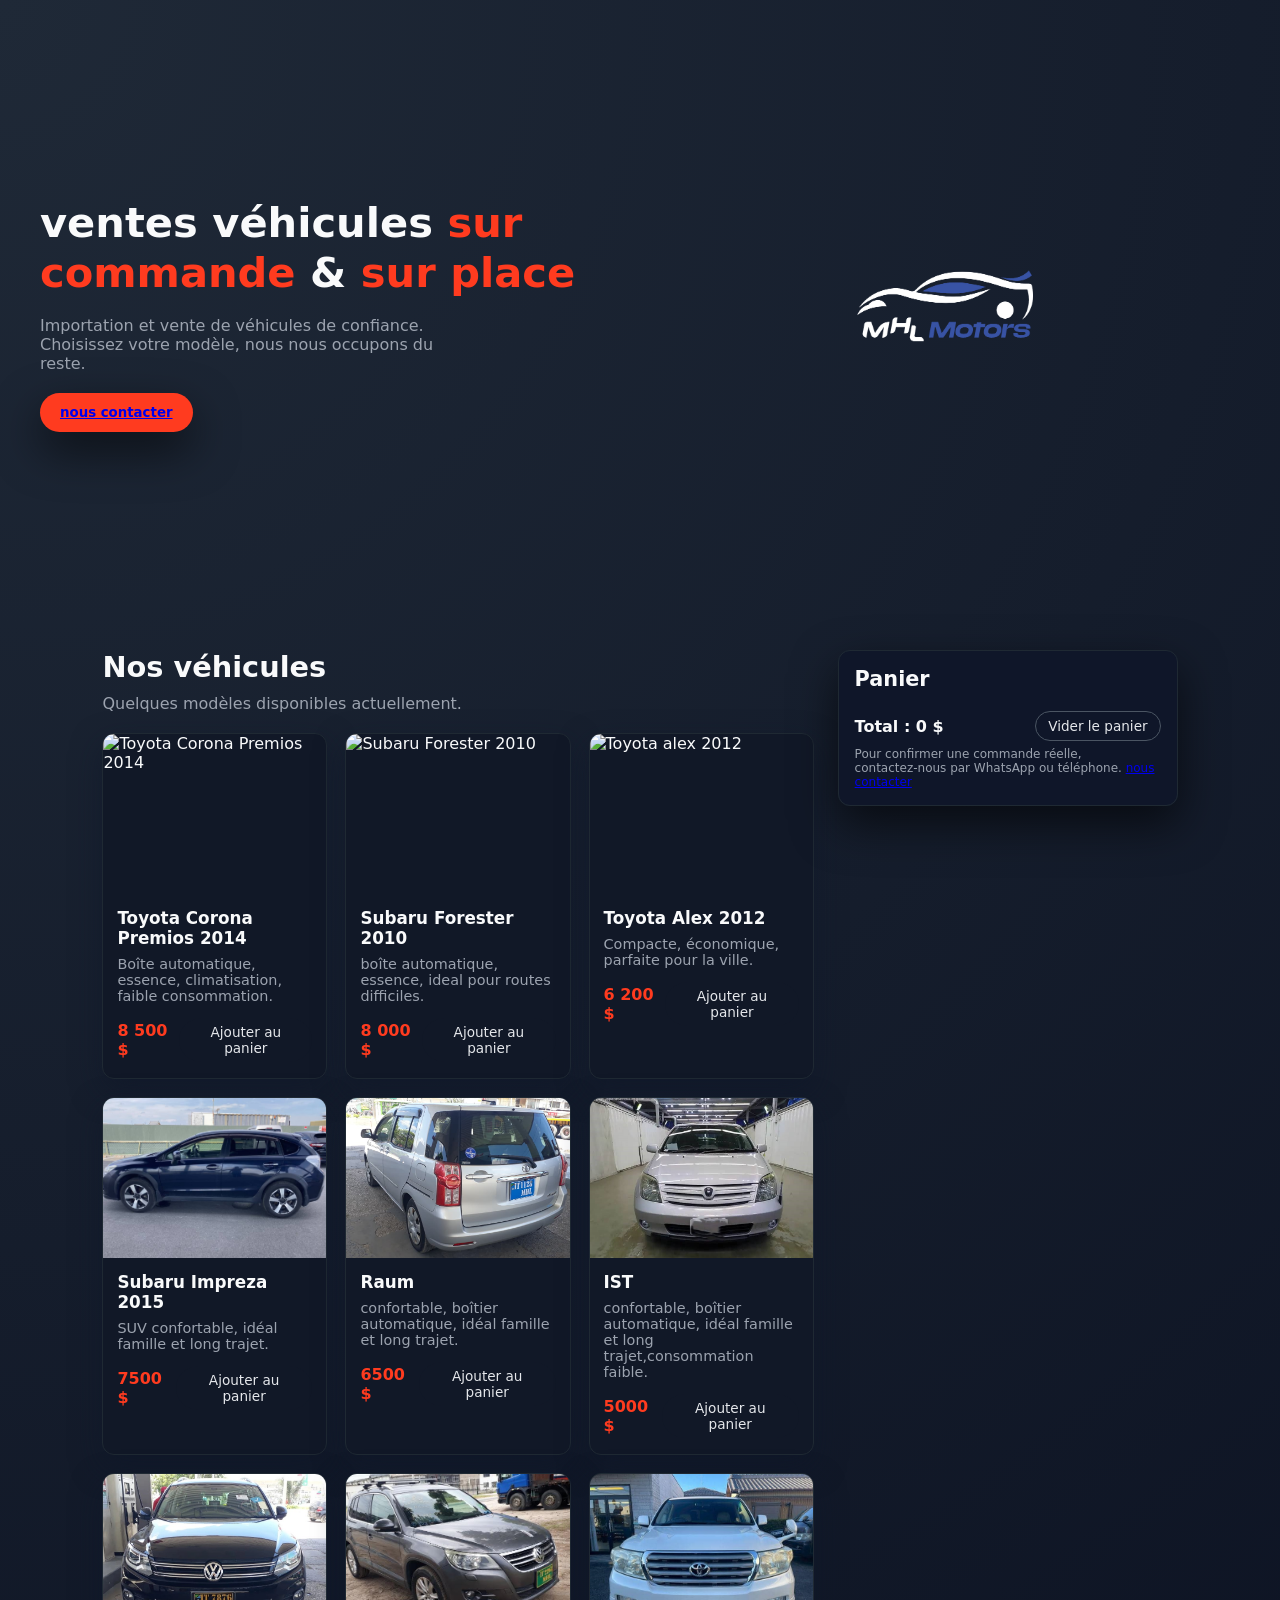
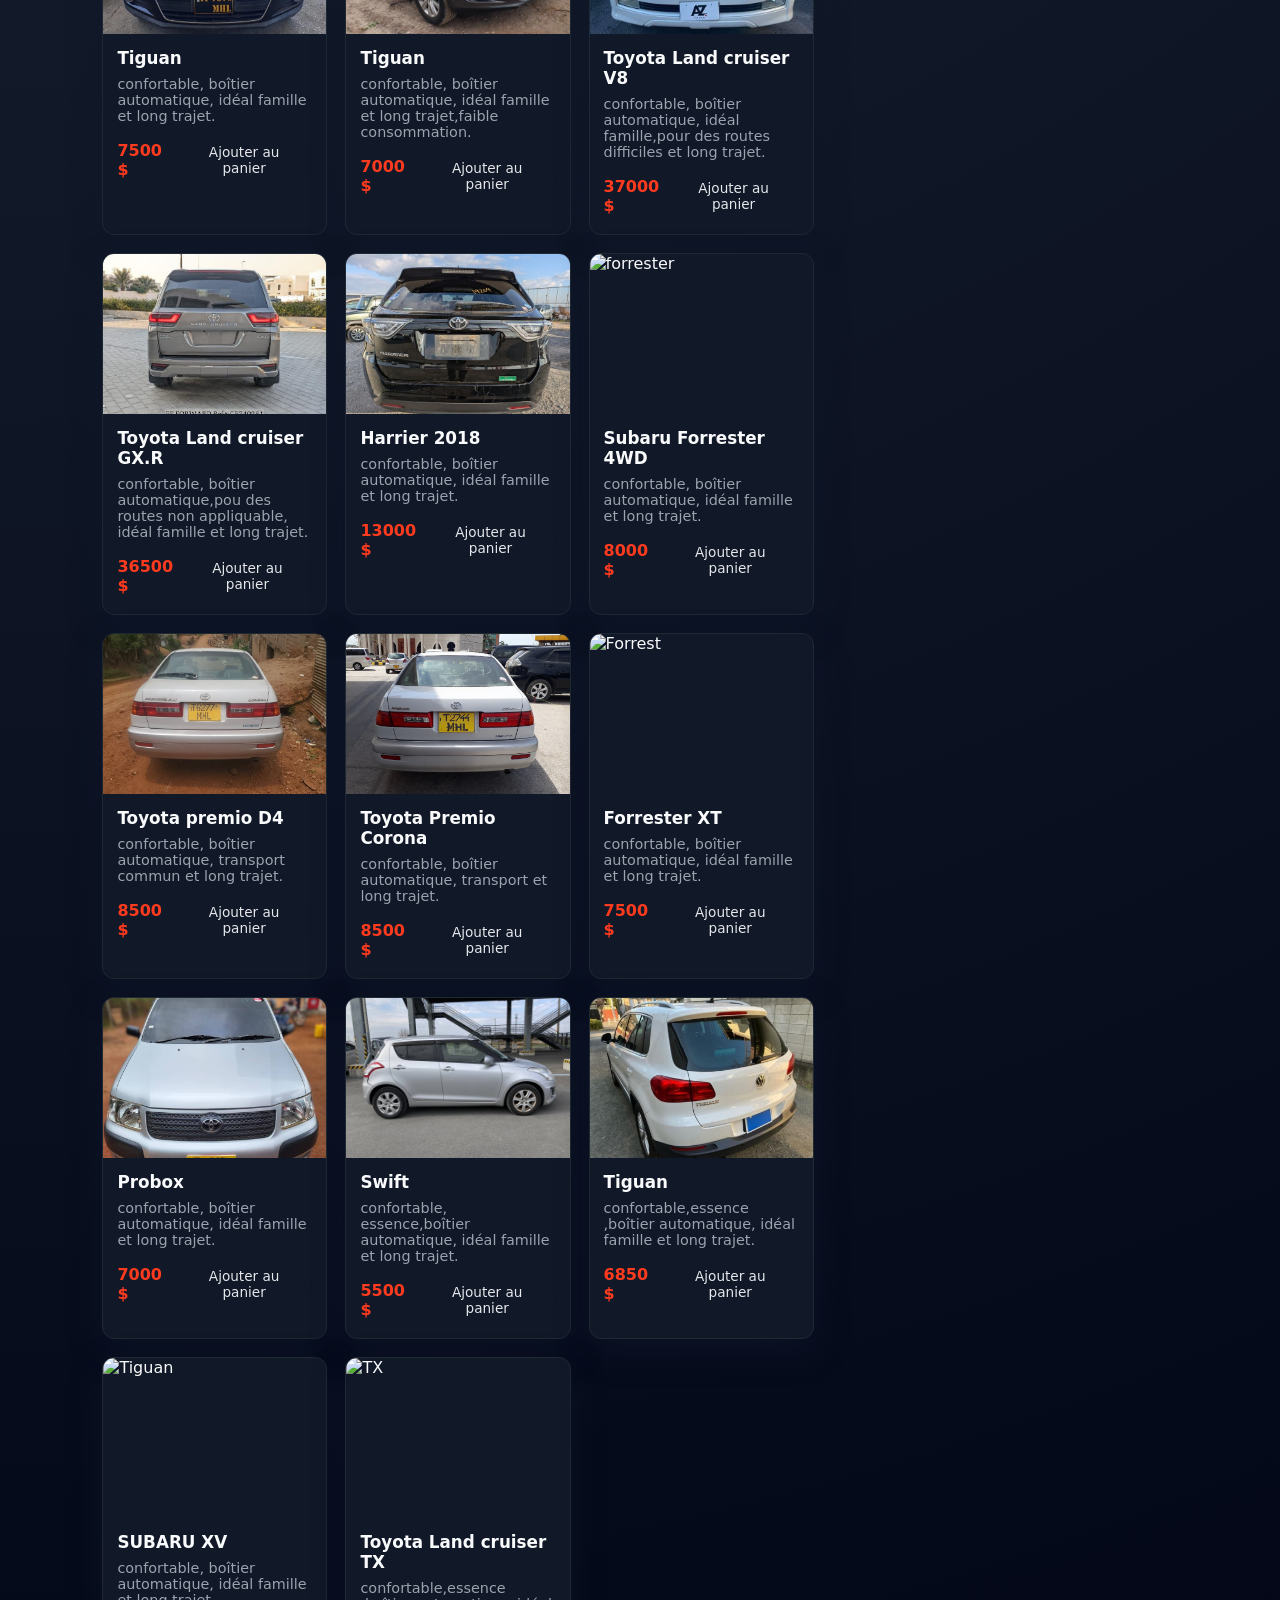
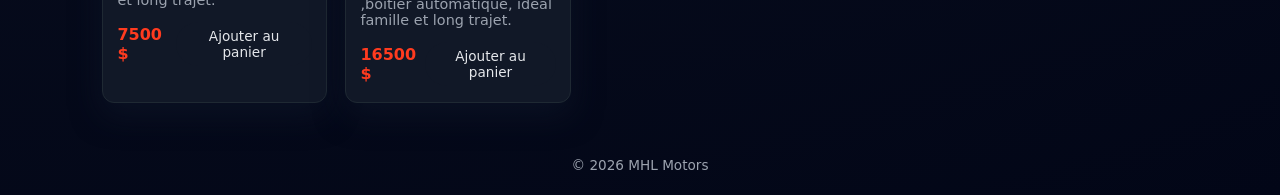
==== index.html @ 46385318 "mhl motors" ====
<!DOCTYPE html>
<html lang="fr">
<head>
    <meta charset="UTF-8">
    <title>MHL Motors - Vente de véhicules</title>
    <meta name="viewport" content="width=device-width, initial-scale=1.0">
    <link rel="stylesheet" href="style.css">
</head>
<body>
    <header class="hero">
        <div class="hero-left">
            <h1>ventes véhicules <span class="accent">sur commande</span> &amp; <span class="accent">sur place</span></h1>
            <p>
                Importation et vente de véhicules de confiance. Choisissez votre modèle, nous nous occupons du reste.
            </p>
            <button class="btn-primary"><a href="https://wa.me/243812135098">nous contacter </a></button>
        </div>
        <div class="hero-right">
            <img src="Logo.png" alt="Voiture MHL Motors">
        </div>
    </header>

    <!-- SECTION PRODUITS -->
    <main class="main">
        <section class="section" id="produits">
            <h2>Nos véhicules</h2>
            <p class="section-subtitle">Quelques modèles disponibles actuellement.</p>

            <div class="products-grid">

                <!-- Produit 1 -->
                <article class="product-card" data-name="Toyota Corolla 2014" data-price="8500">
                    <img src="toyota.jpg" alt="Toyota Corona Premios 2014">
                    <div class="product-info">
                        <h3>Toyota Corona Premios 2014</h3>
                        <p>Boîte automatique, essence, climatisation, faible consommation.</p>
                        <div class="product-bottom">
                            <span class="price">8 500 $</span>
                            <button class="btn-add">Ajouter au panier</button>
                        </div>
                    </div>
                </article>

                <!-- Produit 2 -->
                <article class="product-card" data-name="Subaru Forester 2010" data-price="8000">
                    <img src="mhlback.jpg" alt="Subaru Forester 2010">
                    <div class="product-info">
                        <h3>Subaru Forester 2010</h3>
                        <p>boîte automatique, essence, ideal pour routes difficiles.</p>
                        <div class="product-bottom">
                            <span class="price">8 000 $</span>
                            <button class="btn-add">Ajouter au panier</button>
                        </div>
                    </div>
                </article>

                <!-- Produit 3 -->
                <article class="product-card" data-name="Toyota Alex 2012" data-price="6200">
                    <img src="alex.jpg" alt="Toyota alex 2012">
                    <div class="product-info">
                        <h3>Toyota Alex 2012</h3>
                        <p>Compacte, économique, parfaite pour la ville.</p>
                        <div class="product-bottom">
                            <span class="price">6 200 $</span>
                            <button class="btn-add">Ajouter au panier</button>
                        </div>
                    </div>
                </article>

                <!-- Produit 4 -->
                <article class="product-card" data-name="Subaru impreza 2015" data-price="7500">
                    <img src="impreza.PNG" alt="Subaru impreza 2015">
                    <div class="product-info">
                        <h3>Subaru Impreza 2015</h3>
                        <p>SUV confortable, idéal famille et long trajet.</p>
                        <div class="product-bottom">
                            <span class="price">7500 $</span>
                            <button class="btn-add">Ajouter au panier</button>
                        </div>
                    </div>
                </article>

                 <!-- Produit 5 -->
                <article class="product-card" data-name="raum" data-price=" 6500">
                    <img src="Raum.JPG" alt="Raum">
                    <div class="product-info">
                        <h3>Raum</h3>
                        <p> confortable, boîtier automatique, idéal famille et long trajet.</p>
                        <div class="product-bottom">
                            <span class="price">6500 $</span>
                            <button class="btn-add">Ajouter au panier</button>
                        </div>
                    </div>
                </article>
                
                 <!-- Produit 6 -->
                <article class="product-card" data-name="IST" data-price=" 5000">
                    <img src="IST.jpeg" alt="IST">
                    <div class="product-info">
                        <h3>IST</h3>
                        <p> confortable, boîtier automatique, idéal famille et long trajet,consommation faible.</p>
                        <div class="product-bottom">
                            <span class="price">5000 $</span>
                            <button class="btn-add">Ajouter au panier</button>
                        </div>
                    </div>
                </article>
                
                 <!-- Produit 7 -->
                <article class="product-card" data-name="Tiguan" data-price=" 7500">
                    <img src="Tiguan.jpg" alt="Tiguan">
                    <div class="product-info">
                        <h3>Tiguan</h3>
                        <p> confortable, boîtier automatique, idéal famille et long trajet.</p>
                        <div class="product-bottom">
                            <span class="price">7500 $</span>
                            <button class="btn-add">Ajouter au panier</button>
                        </div>
                    </div>
                </article>
                 <!-- Produit 8 -->
                <article class="product-card" data-name="Tiguan" data-price=" 7000">
                    <img src="TUGUAN.jpeg" alt="Tiguan">
                    <div class="product-info">
                        <h3>Tiguan</h3>
                        <p> confortable, boîtier automatique, idéal famille et long trajet,faible consommation.</p>
                        <div class="product-bottom">
                            <span class="price">7000 $</span>
                            <button class="btn-add">Ajouter au panier</button>
                        </div>
                    </div>
                </article>
                 <!-- Produit 9 -->
                <article class="product-card" data-name="V8" data-price=" 37000">
                    <img src="V8.jpeg" alt="V8">
                    <div class="product-info">
                        <h3>Toyota Land cruiser V8</h3>
                        <p> confortable, boîtier automatique, idéal famille,pour des routes difficiles et long trajet.</p>
                        <div class="product-bottom">
                            <span class="price">37000 $</span>
                            <button class="btn-add">Ajouter au panier</button>
                        </div>
                    </div>
                </article>
                <!-- Produit 10 -->
                <article class="product-card" data-name="Obama" data-price=" 36500">
                    <img src="LAND.jpeg" alt="obama">
                    <div class="product-info">
                        <h3>Toyota Land cruiser GX.R</h3>
                        <p> confortable, boîtier automatique,pou des routes non appliquable, idéal famille et long trajet.</p>
                        <div class="product-bottom">
                            <span class="price">36500 $</span>
                            <button class="btn-add">Ajouter au panier</button>
                        </div>
                    </div>
                </article>
                <!-- Produit   11 -->
                <article class="product-card" data-name="harrier" data-price=" 13000">
                    <img src="harrier.jpeg" alt="harrier">
                    <div class="product-info">
                        <h3>Harrier 2018</h3>
                        <p> confortable, boîtier automatique, idéal famille et long trajet.</p>
                        <div class="product-bottom">
                            <span class="price">13000 $</span>
                            <button class="btn-add">Ajouter au panier</button>
                        </div>
                    </div>
                </article>
                 <!-- Produit 12 -->
                <article class="product-card" data-name="subaru" data-price=" 8000">
                    <img src="forrester.jpg" alt="forrester">
                    <div class="product-info">
                        <h3>Subaru Forrester 4WD</h3>
                        <p> confortable, boîtier automatique, idéal famille et long trajet.</p>
                        <div class="product-bottom">
                            <span class="price">8000 $</span>
                            <button class="btn-add">Ajouter au panier</button>
                        </div>
                    </div>
                </article>
                 <!-- Produit 13 -->
                <article class="product-card" data-name="D4" data-price=" 8500">
                    <img src="premoiD4.jpeg" alt="Toyotad4">
                    <div class="product-info">
                        <h3>Toyota premio D4</h3>
                        <p> confortable, boîtier automatique, transport commun et long trajet.</p>
                        <div class="product-bottom">
                            <span class="price">8500 $</span>
                            <button class="btn-add">Ajouter au panier</button>
                        </div>
                    </div>
                </article>
                <!-- Produit 14 -->
                <article class="product-card" data-name="primo" data-price=" 8500">
                    <img src="premio.jpeg" alt="Premio">
                    <div class="product-info">
                        <h3>Toyota Premio Corona</h3>
                        <p> confortable, boîtier automatique, transport et long trajet.</p>
                        <div class="product-bottom">
                            <span class="price">8500 $</span>
                            <button class="btn-add">Ajouter au panier</button>
                        </div>
                    </div>
                </article>
                <!-- Produit 15  -->
                <article class="product-card" data-name="XT" data-price=" 7500">
                    <img src="XT.jpg" alt="Forrest">
                    <div class="product-info">
                        <h3>Forrester XT</h3>
                        <p> confortable, boîtier automatique, idéal famille et long trajet.</p>
                        <div class="product-bottom">
                            <span class="price">7500 $</span>
                            <button class="btn-add">Ajouter au panier</button>
                        </div>
                    </div>
                </article>
                 <!-- Produit 16 -->
                <article class="product-card" data-name="probox" data-price=" 7000">
                    <img src="probox.jpeg" alt="probox">
                    <div class="product-info">
                        <h3>Probox</h3>
                        <p> confortable, boîtier automatique, idéal famille et long trajet.</p>
                        <div class="product-bottom">
                            <span class="price">7000 $</span>
                            <button class="btn-add">Ajouter au panier</button>
                        </div>
                    </div>
                </article>
                <!-- Produit 17 -->
                <article class="product-card" data-name="swift" data-price=" 5500">
                    <img src="swif.jpeg" alt="SWIFT">
                    <div class="product-info">
                        <h3>Swift</h3>
                        <p> confortable, essence,boîtier automatique, idéal famille et long trajet.</p>
                        <div class="product-bottom">
                            <span class="price">5500 $</span>
                            <button class="btn-add">Ajouter au panier</button>
                        </div>
                    </div>
                </article>
                 <!-- Produit 18 -->
                <article class="product-card" data-name="Tiguan" data-price=" 7000">
                    <img src="2.jpeg" alt="Tiguan">
                    <div class="product-info">
                        <h3>Tiguan</h3>
                        <p> confortable,essence ,boîtier automatique, idéal famille et long trajet.</p>
                        <div class="product-bottom">
                            <span class="price">6850 $</span>
                            <button class="btn-add">Ajouter au panier</button>
                        </div>
                    </div>
                </article>
                <!-- Produit 19-->
                <article class="product-card" data-name="Tiguan" data-price=" 7500">
                    <img src="XV.jpg" alt="Tiguan">
                    <div class="product-info">
                        <h3>SUBARU XV</h3>
                        <p> confortable, boîtier automatique, idéal famille et long trajet.</p>
                        <div class="product-bottom">
                            <span class="price">7500 $</span>
                            <button class="btn-add">Ajouter au panier</button>
                        </div>
                    </div>
                </article>
                <!-- Produit 20-->
                <article class="product-card" data-name="tx" data-price=" 16500">
                    <img src="tx.jpg" alt="TX">
                    <div class="product-info">
                        <h3>Toyota Land cruiser TX</h3>
                        <p> confortable,essence ,boîtier automatique, idéal famille et long trajet.</p>
                        <div class="product-bottom">
                            <span class="price">16500 $</span>
                            <button class="btn-add">Ajouter au panier</button>
                        </div>
                    </div>
                </article>

            </div>
        </section>

        <!-- PANIER -->
        <aside class="cart" id="panier">
            <h2>Panier</h2>
            <ul class="cart-items" id="cart-items">
                <!-- Items ajoutés en JS -->
            </ul>
            <div class="cart-footer">
                <div class="cart-total">
                    Total : <span id="cart-total">0</span> $
                </div>
                <button class="btn-secondary" id="btn-clear">Vider le panier</button>
            </div>
            <p class="cart-note">
         Pour confirmer une commande réelle, contactez‑nous par WhatsApp ou téléphone. <span><a href="https://wa.me/243812135098">nous contacter </a></span>
            </p>
        </aside>
    </main>

    <footer class="footer">
        <p>&copy; 2026 MHL Motors </p>
    </footer>

    <script src="script.js"></script>
</body>
</html>
---- style.css ----
:root {
    --bg: #050505;
    --text: #f9fafb;
    --muted: #9ca3af;
    --accent: #ff3b1f;
    --accent-dark: #e02610;
    --card-bg: #111827;
    --border: #1f2933;
    --radius: 12px;
    --shadow: 0 18px 45px rgba(0, 0, 0, 0.6);
}

* {
    box-sizing: border-box;
    margin: 0;
    padding: 0;
    font-family: system-ui, -apple-system, BlinkMacSystemFont, "Segoe UI", sans-serif;
}

body {
    background: radial-gradient(circle at top left, #1f2937, #020617);
    color: var(--text);
}

/* HERO */
.hero {
    display: grid;
    grid-template-columns: 1.1fr 1fr;
    align-items: center;
    padding: 40px ;
    min-height: 70vh;
}

.hero-left h1 {
    font-size: 2.6rem;
    line-height: 1.2;
    margin-bottom: 18px;
}

.accent {
    color: var(--accent);
    font-weight: 800;
}

.hero-left p {
    color: var(--muted);
    max-width: 420px;
    margin-bottom: 20px;
}

.btn-primary {
    background: var(--accent);
    color: #fff;
    border: none;
    padding: 12px 20px;
    border-radius: 999px;
    cursor: pointer;
    font-weight: 600;
    box-shadow: var(--shadow);
}

.btn-primary:hover {
    background: var(--accent-dark);
}

.hero-right {
    display: flex;
    justify-content: center;
}

.hero-right img {
    width: 100%;
    max-width: 280px;
    border-radius: 18px;

    object-fit: cover;

    
}

/* SECTIONS GENERALES */
.main {
    display: grid;
    grid-template-columns: minmax(0, 2fr) 340px;
    gap: 24px;
    padding: 20px 8% 40px;
    align-items: flex-start;
}

.section h2 {
    font-size: 1.8rem;
    margin-bottom: 10px;
}

.section-subtitle {
    color: var(--muted);
    margin-bottom: 20px;
}

/* PRODUITS */
.products-grid {
    display: grid;
    grid-template-columns: repeat(auto-fit, minmax(220px, 1fr));
    gap: 18px;
}

.product-card {
    background: var(--card-bg);
    border-radius: var(--radius);
    overflow: hidden;
    border: 1px solid var(--border);
    box-shadow: 0 12px 30px rgba(15, 23, 42, 0.6);
    display: flex;
    flex-direction: column;
}

.product-card img {
    width: 100%;
    height: 160px;
    object-fit: cover;
}

.product-info {
    padding: 14px 14px 16px;
    display: flex;
    flex-direction: column;
    gap: 8px;
}

.product-info h3 {
    font-size: 1.05rem;
}

.product-info p {
    font-size: 0.9rem;
    color: var(--muted);
}

.product-bottom {
    display: flex;
    align-items: center;
    justify-content: space-between;
    margin-top: 6px;
}

.price {
    color: var(--accent);
    font-weight: 700;
    font-size: 1rem;
}

.btn-add {
    border-radius: 999px;
    border: none;
    background: #111827;
    color: #e5e7eb;
    padding: 6px 12px;
    font-size: 0.85rem;
    cursor: pointer;
}

.btn-add:hover {
    background: #1f2937;
}

/* PANIER */
.cart {
    background: rgba(15, 23, 42, 0.95);
    border-radius: var(--radius);
    padding: 16px;
    box-shadow: var(--shadow);
    border: 1px solid var(--border);
    position: sticky;
    top: 12px;
}

.cart h2 {
    font-size: 1.3rem;
    margin-bottom: 10px;
}

.cart-items {
    list-style: none;
    max-height: 260px;
    overflow-y: auto;
    margin-bottom: 10px;
}

.cart-item {
    display: flex;
    justify-content: space-between;
    align-items: center;
    font-size: 0.9rem;
    padding: 5px 0;
    border-bottom: 1px solid #111827;
}

.cart-item span {
    max-width: 70%;
}

.cart-item button {
    border: none;
    background: transparent;
    color: #f97373;
    cursor: pointer;
    font-size: 1rem;
}

.cart-footer {
    display: flex;
    justify-content: space-between;
    align-items: center;
    margin-bottom: 6px;
}

.cart-total {
    font-weight: 600;
}

.btn-secondary {
    border-radius: 999px;
    border: 1px solid #4b5563;
    background: transparent;
    color: #e5e7eb;
    padding: 6px 12px;
    font-size: 0.85rem;
    cursor: pointer;
}

.btn-secondary:hover {
    background: #111827;
}

.cart-note {
    font-size: 0.75rem;
    color: var(--muted);
}

/* FOOTER */
.footer {
    text-align: center;
    padding: 14px 0 22px;
    color: var(--muted);
    font-size: 0.85rem;
}

/* RESPONSIVE */
@media (max-width: 900px) {
    .hero {
        grid-template-columns: 1fr;
        row-gap: 20px;
    }
    .hero-right img {
        max-width: 100%;
    }
    .main {
        grid-template-columns: 1fr;
    }
    .cart {
        position: static;
    }
}
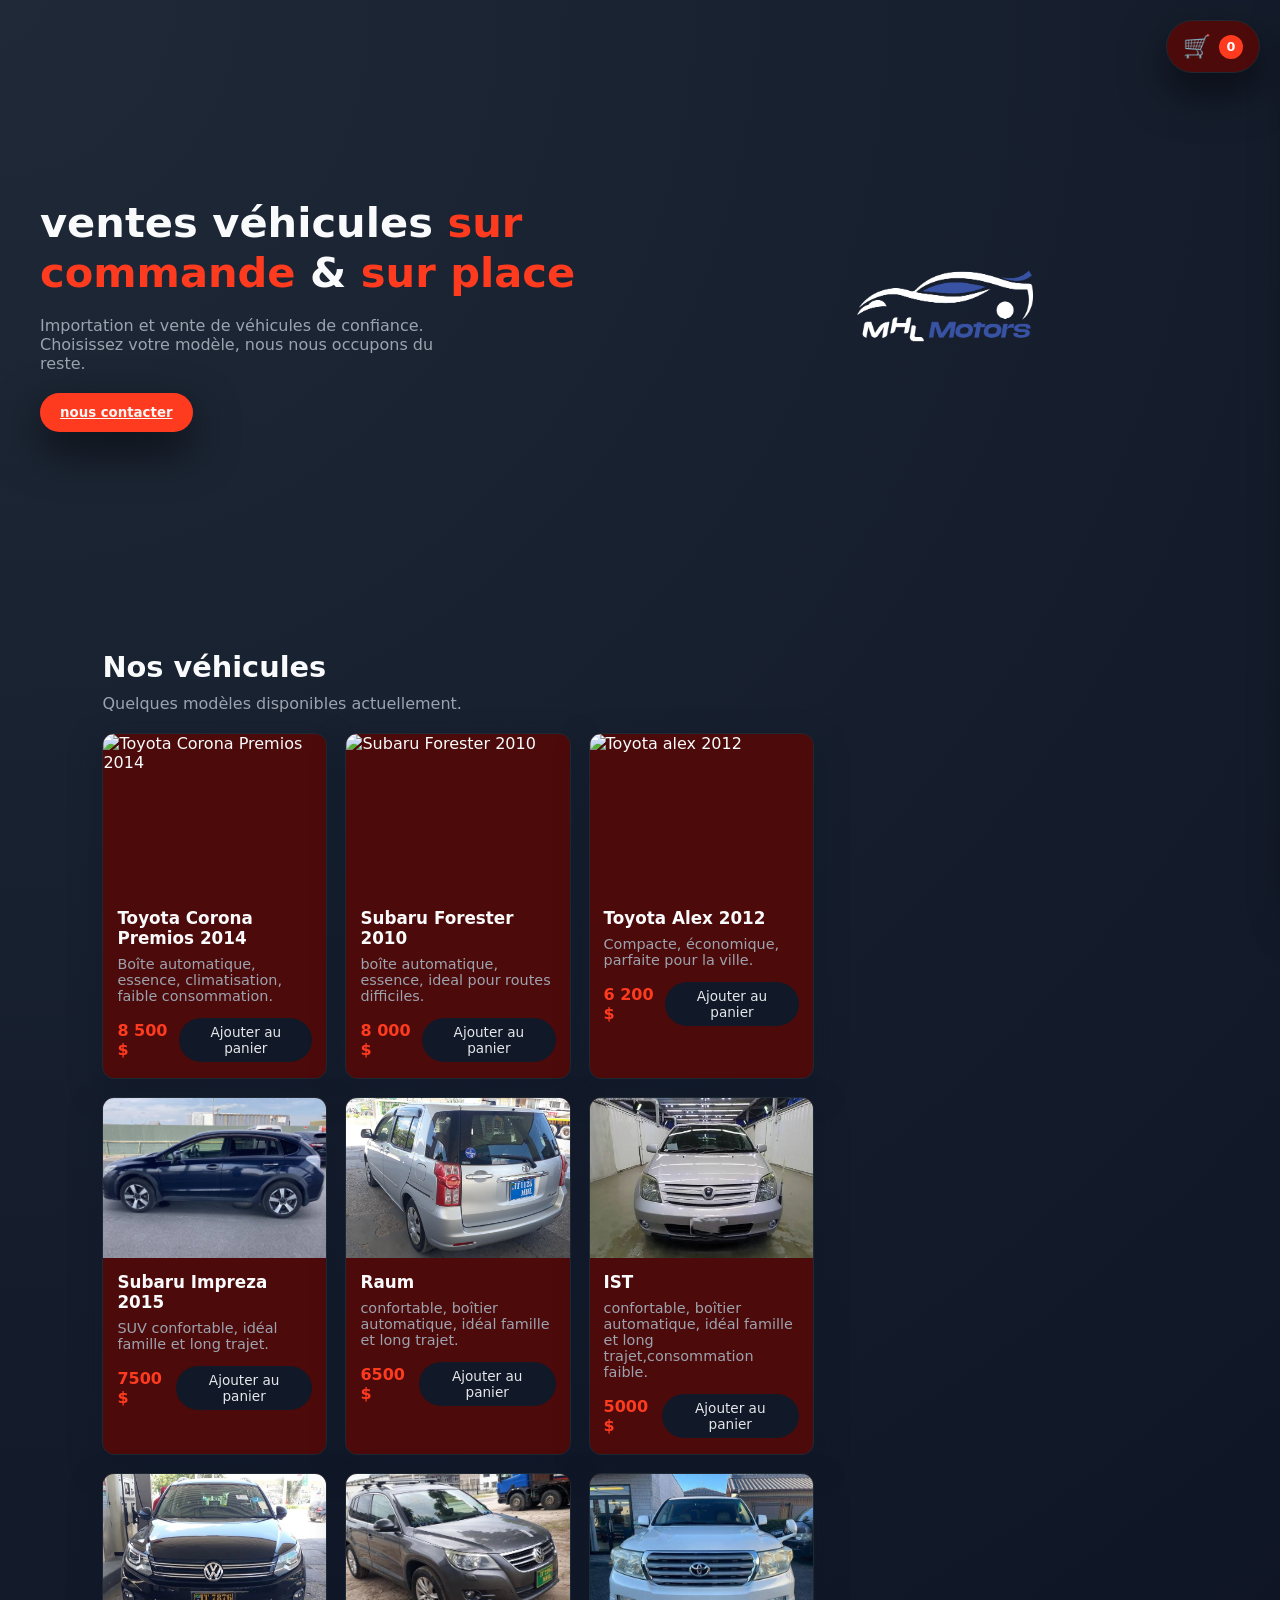
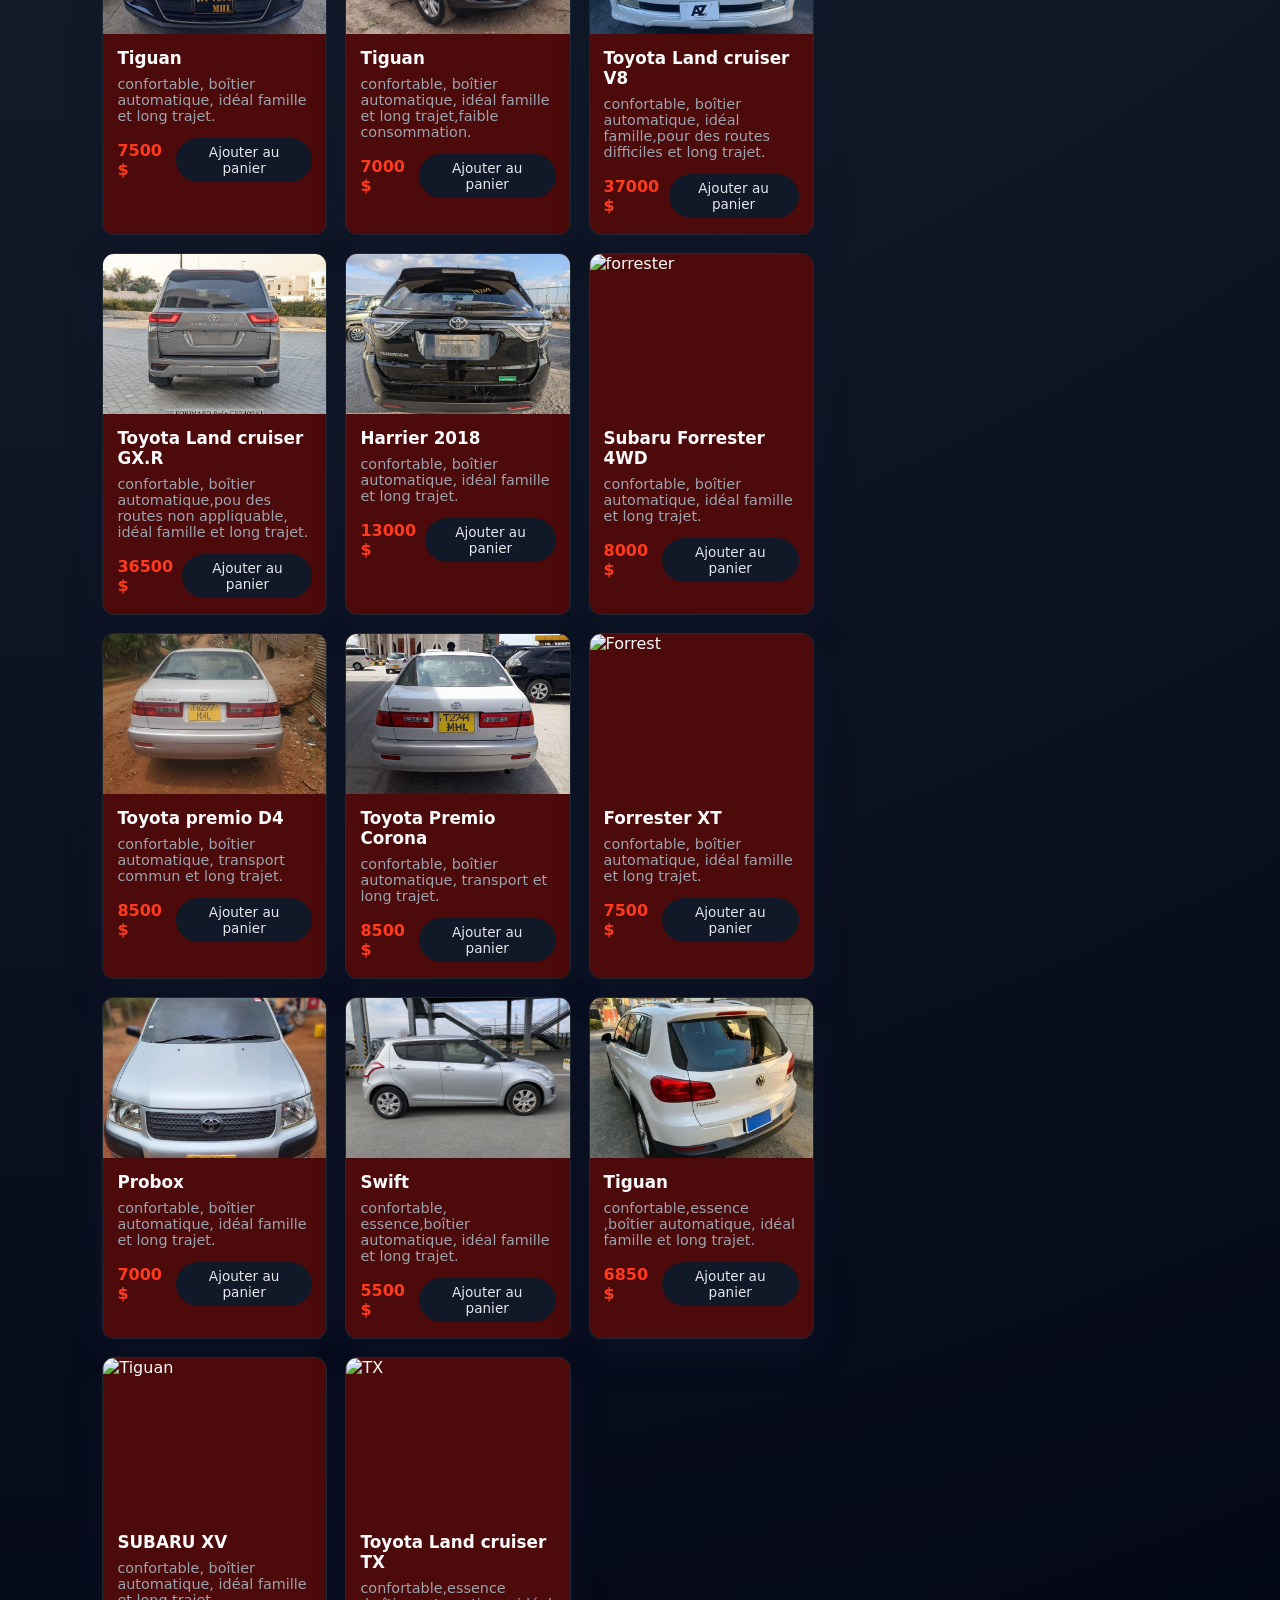
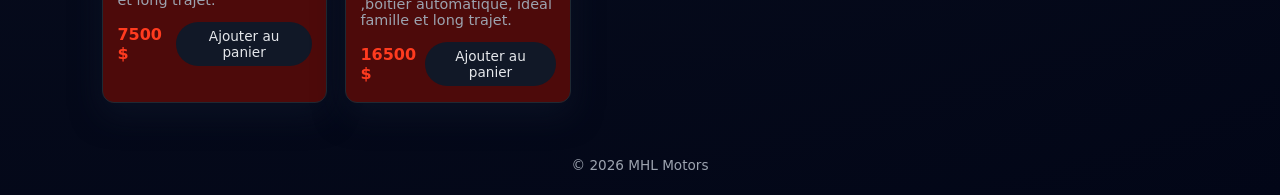
==== commit 67184acb: "Mise à jour du site" ====
--- a/index.html
+++ b/index.html
@@ -21,7 +21,12 @@
     </header>
 
     <!-- SECTION PRODUITS -->
-    <main class="main">
+<main class="main">
+
+    <div class="cart-header" id="cart-header">
+      <span class="cart-icon">🛒</span>
+      <span class="cart-badge" id="cart-badge">0</span>
+    </div>
         <section class="section" id="produits">
             <h2>Nos véhicules</h2>
             <p class="section-subtitle">Quelques modèles disponibles actuellement.</p>
@@ -301,5 +306,8 @@
     </footer>
 
     <script src="script.js"></script>
+    <div id="success-toast" class="success-toast"></div>
+
 </body>
+
 </html>
--- a/style.css
+++ b/style.css
@@ -4,7 +4,7 @@
     --muted: #9ca3af;
     --accent: #ff3b1f;
     --accent-dark: #e02610;
-    --card-bg: #111827;
+    --card-bg: #4d0a0a;
     --border: #1f2933;
     --radius: 12px;
     --shadow: 0 18px 45px rgba(0, 0, 0, 0.6);
@@ -50,19 +50,22 @@
 
 .btn-primary {
     background: var(--accent);
-    color: #fff;
+    color: #570b0b;
     border: none;
     padding: 12px 20px;
     border-radius: 999px;
     cursor: pointer;
     font-weight: 600;
     box-shadow: var(--shadow);
+    color: #e5e7eb;
 }
 
 .btn-primary:hover {
     background: var(--accent-dark);
 }
-
+.btn-primary a {
+    color: rgb(250, 244, 244);
+}
 .hero-right {
     display: flex;
     justify-content: center;
@@ -170,8 +173,36 @@
     padding: 16px;
     box-shadow: var(--shadow);
     border: 1px solid var(--border);
-    position: sticky;
-    top: 12px;
+    position: fixed;
+    top: 0;
+    right: -400px;
+    height: 100vh;
+    width: 380px;
+    z-index: 2000;
+    transition: right 0.4s ease;
+    overflow-y: auto;
+}
+
+.cart.open {
+    right: 0;
+}
+
+.cart-backdrop {
+    position: fixed;
+    top: 0;
+    left: 0;
+    width: 100%;
+    height: 100%;
+    background: rgba(0, 0, 0, 0.5);
+    z-index: 1500;
+    opacity: 0;
+    visibility: hidden;
+    transition: all 0.4s ease;
+}
+
+.cart-backdrop.show {
+    opacity: 1;
+    visibility: visible;
 }
 
 .cart h2 {
@@ -237,6 +268,93 @@
     color: var(--muted);
 }
 
+/* CART HEADER */
+.cart-header {
+    position: fixed;
+    top: 20px;
+    right: 20px;
+    z-index: 1000;
+    background: var(--card-bg);
+    border: 1px solid var(--border);
+    border-radius: 50px;
+    padding: 12px 16px;
+    box-shadow: var(--shadow);
+    cursor: pointer;
+    display: flex;
+    align-items: center;
+    gap: 8px;
+    transition: all 0.3s ease;
+}
+
+.cart-header:hover {
+    background: #4d0a0a;
+    transform: scale(1.05);
+}
+
+.cart-icon {
+    font-size: 1.4rem;
+}
+
+.cart-badge {
+    background: var(--accent);
+    color: white;
+    border-radius: 50%;
+    width: 24px;
+    height: 24px;
+    display: flex;
+    align-items: center;
+    justify-content: center;
+    font-size: 0.8rem;
+    font-weight: 700;
+}
+
+/* SUCCESS TOAST */
+.success-toast {
+    position: fixed;
+    bottom: 20px;
+    right: 20px;
+    background: rgba(34, 197, 94, 0.95);
+    color: white;
+    padding: 16px 24px;
+    border-radius: 12px;
+    box-shadow: var(--shadow);
+    transform: translateX(400px);
+    opacity: 0;
+    transition: all 0.4s ease;
+    z-index: 1001;
+    font-weight: 500;
+    backdrop-filter: blur(10px);
+}
+
+.success-toast.show {
+    transform: translateX(0);
+    opacity: 1;
+}
+
+@media (max-width: 900px) {
+    .cart-header {
+        top: 10px;
+        right: 10px;
+        padding: 10px 14px;
+    }
+
+    .success-toast {
+        bottom: 10px;
+        right: 10px;
+        left: 10px;
+        right: auto;
+    }
+
+    .cart {
+        width: 100vw;
+        right: -100vw;
+    }
+
+    .cart.open {
+        right: 0;
+    }
+}
+
 /* FOOTER */
 .footer {
     text-align: center;
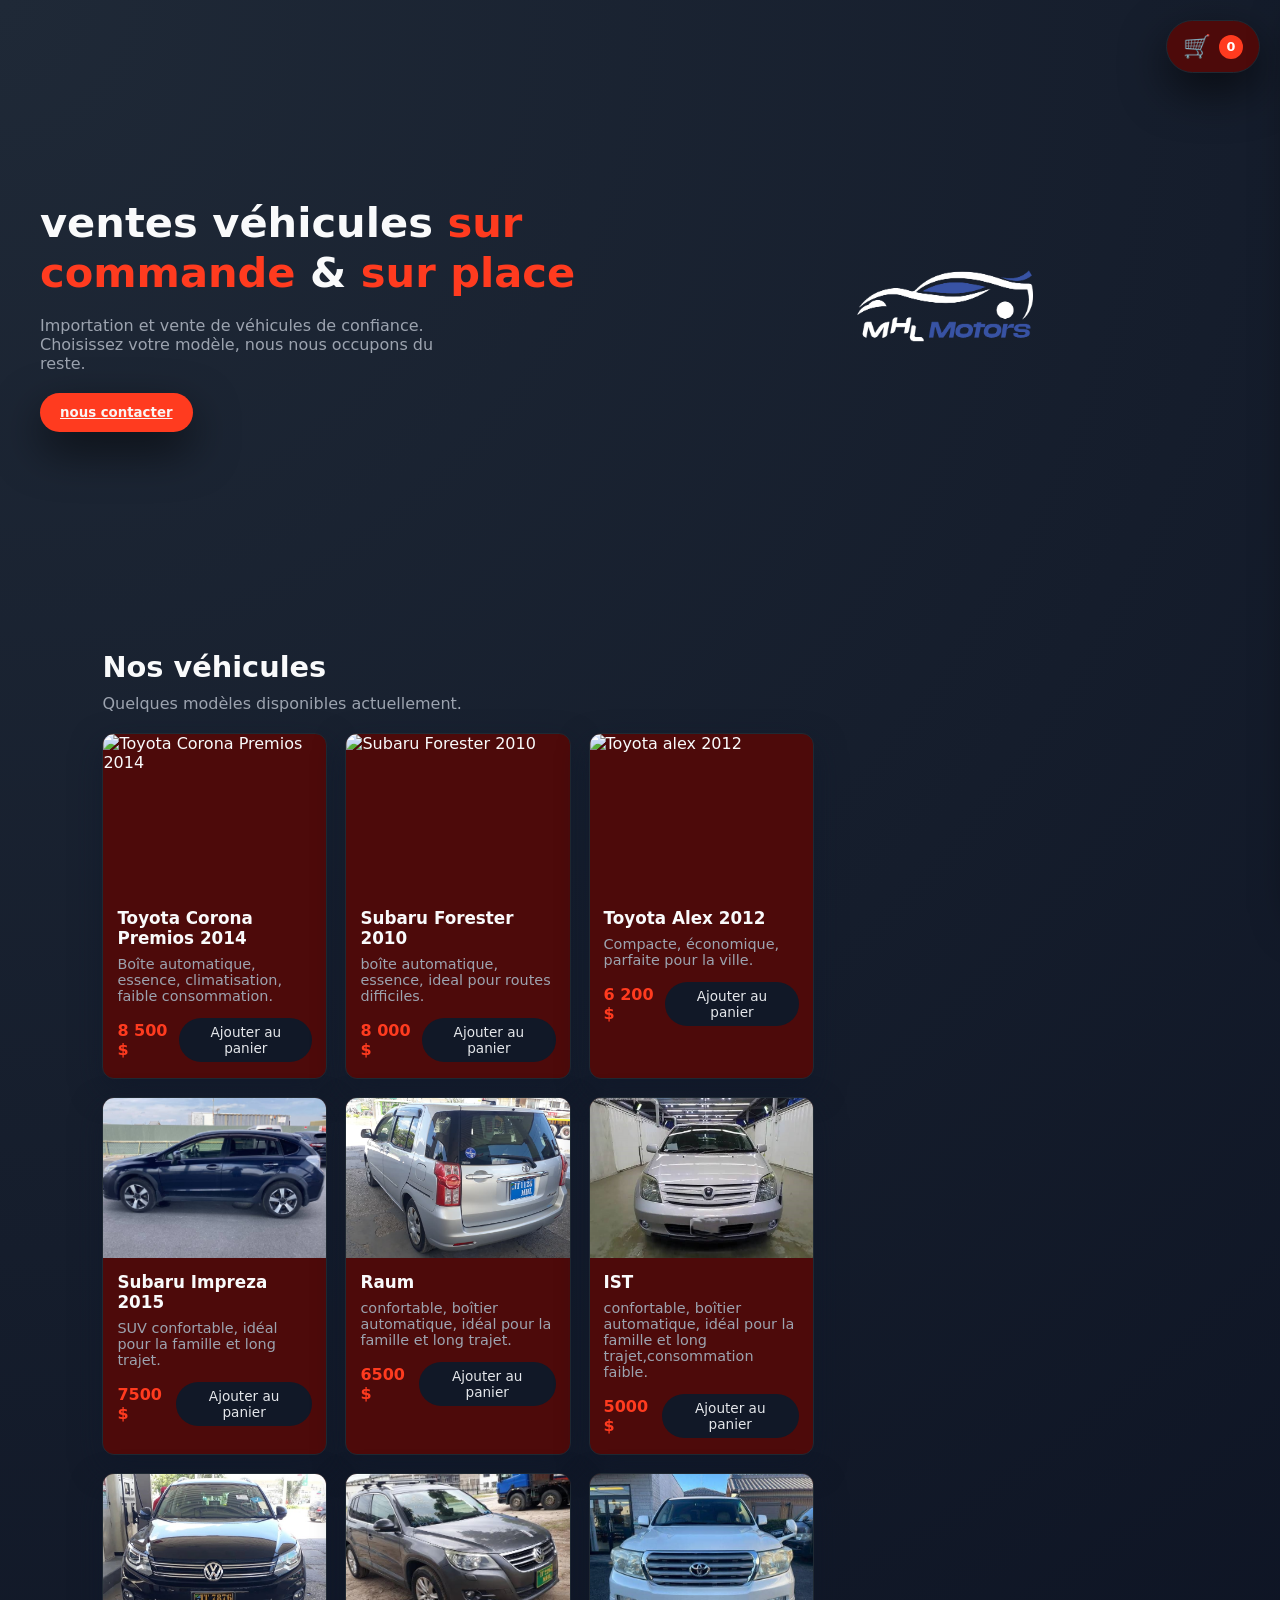
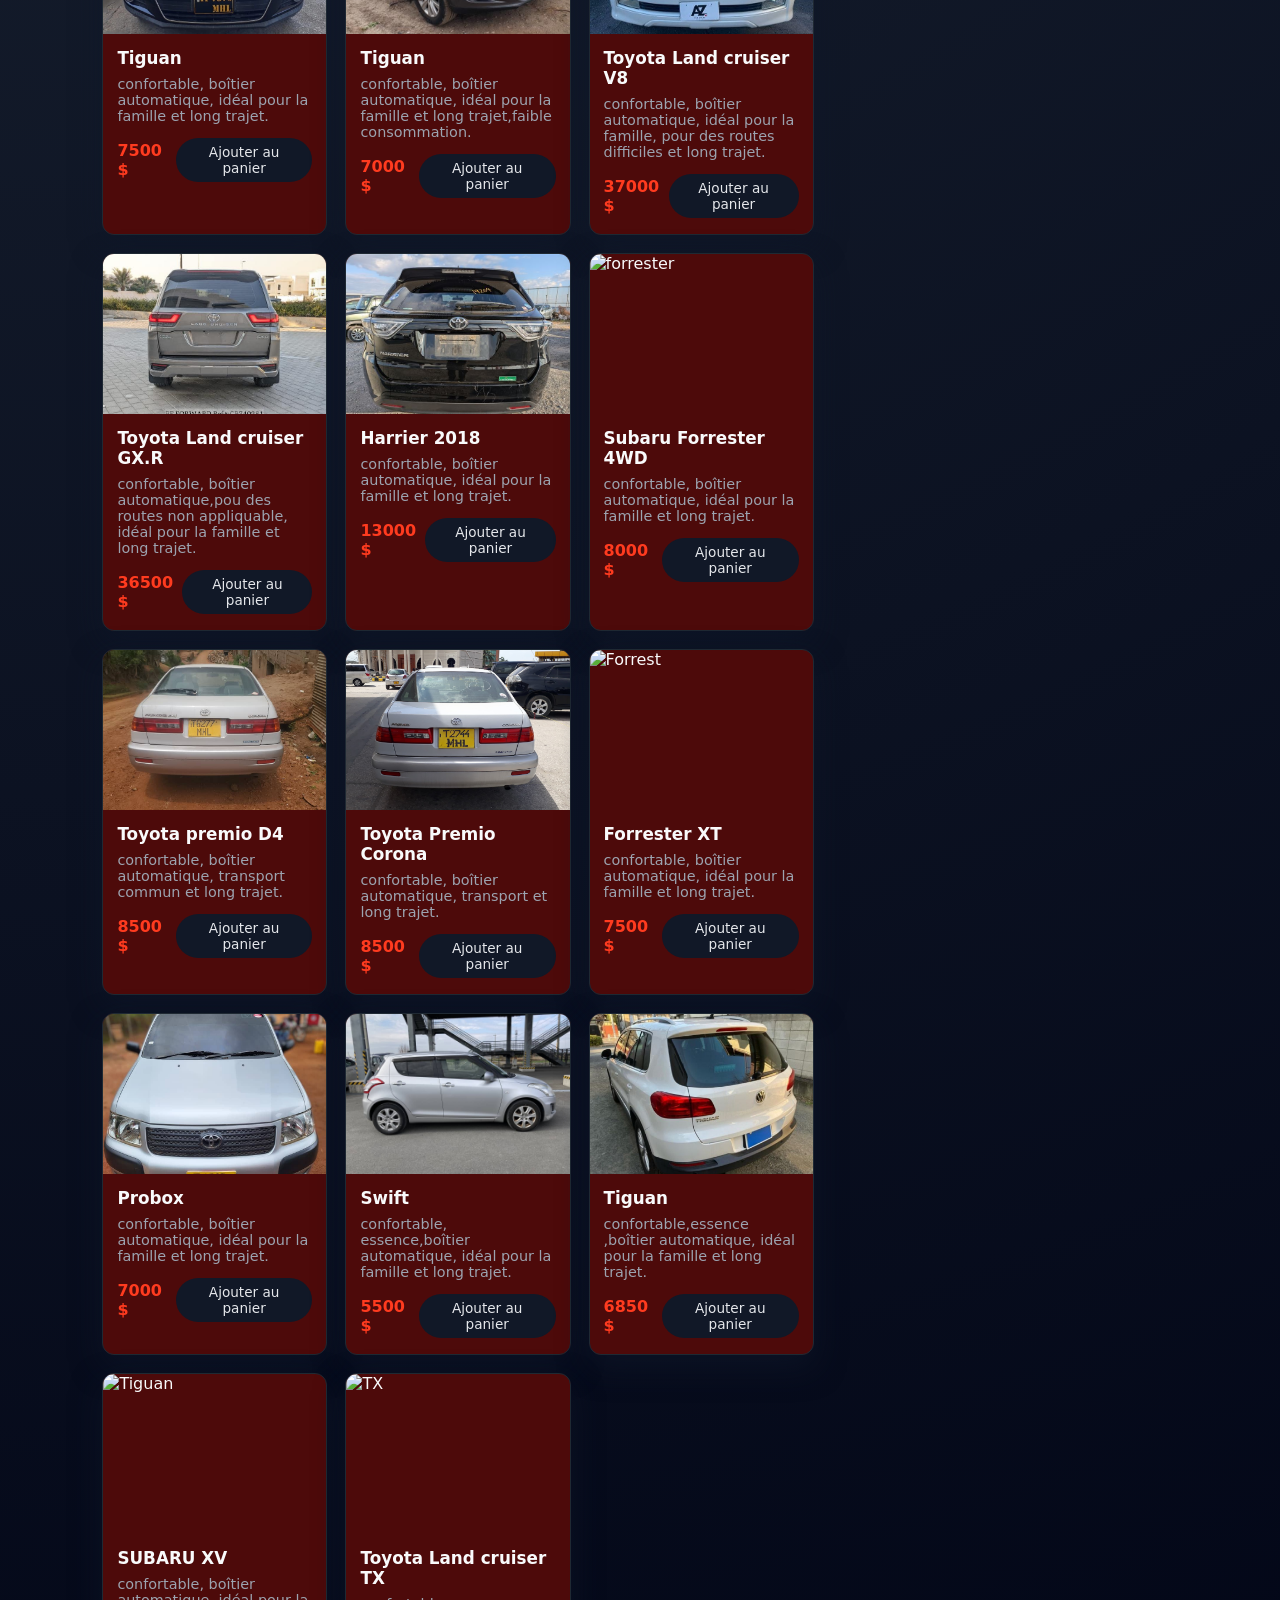
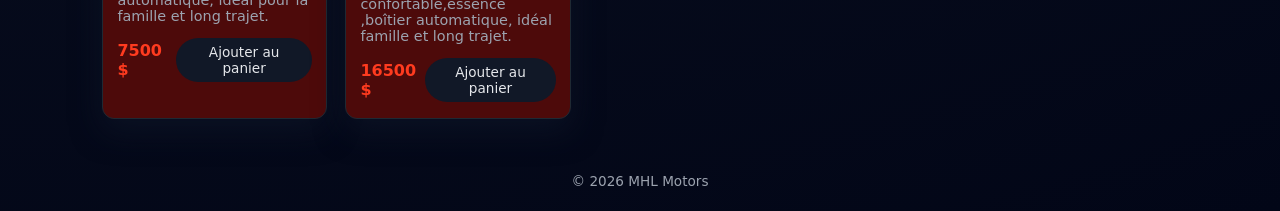
==== commit 15342347: "modif" ====
--- a/index.html
+++ b/index.html
@@ -77,7 +77,7 @@
                     <img src="impreza.PNG" alt="Subaru impreza 2015">
                     <div class="product-info">
                         <h3>Subaru Impreza 2015</h3>
-                        <p>SUV confortable, idéal famille et long trajet.</p>
+                        <p>SUV confortable, idéal pour la famille et long trajet.</p>
                         <div class="product-bottom">
                             <span class="price">7500 $</span>
                             <button class="btn-add">Ajouter au panier</button>
@@ -90,7 +90,7 @@
                     <img src="Raum.JPG" alt="Raum">
                     <div class="product-info">
                         <h3>Raum</h3>
-                        <p> confortable, boîtier automatique, idéal famille et long trajet.</p>
+                        <p> confortable, boîtier automatique, idéal  pour la famille et long trajet.</p>
                         <div class="product-bottom">
                             <span class="price">6500 $</span>
                             <button class="btn-add">Ajouter au panier</button>
@@ -103,7 +103,7 @@
                     <img src="IST.jpeg" alt="IST">
                     <div class="product-info">
                         <h3>IST</h3>
-                        <p> confortable, boîtier automatique, idéal famille et long trajet,consommation faible.</p>
+                        <p> confortable, boîtier automatique, idéal pour la famille et long trajet,consommation faible.</p>
                         <div class="product-bottom">
                             <span class="price">5000 $</span>
                             <button class="btn-add">Ajouter au panier</button>
@@ -116,7 +116,7 @@
                     <img src="Tiguan.jpg" alt="Tiguan">
                     <div class="product-info">
                         <h3>Tiguan</h3>
-                        <p> confortable, boîtier automatique, idéal famille et long trajet.</p>
+                        <p> confortable, boîtier automatique, idéal pour la famille et long trajet.</p>
                         <div class="product-bottom">
                             <span class="price">7500 $</span>
                             <button class="btn-add">Ajouter au panier</button>
@@ -128,7 +128,7 @@
                     <img src="TUGUAN.jpeg" alt="Tiguan">
                     <div class="product-info">
                         <h3>Tiguan</h3>
-                        <p> confortable, boîtier automatique, idéal famille et long trajet,faible consommation.</p>
+                        <p> confortable, boîtier automatique, idéal pour la famille et long trajet,faible consommation.</p>
                         <div class="product-bottom">
                             <span class="price">7000 $</span>
                             <button class="btn-add">Ajouter au panier</button>
@@ -140,7 +140,7 @@
                     <img src="V8.jpeg" alt="V8">
                     <div class="product-info">
                         <h3>Toyota Land cruiser V8</h3>
-                        <p> confortable, boîtier automatique, idéal famille,pour des routes difficiles et long trajet.</p>
+                        <p> confortable, boîtier automatique, idéal pour la famille, pour des routes difficiles et long trajet.</p>
                         <div class="product-bottom">
                             <span class="price">37000 $</span>
                             <button class="btn-add">Ajouter au panier</button>
@@ -152,7 +152,7 @@
                     <img src="LAND.jpeg" alt="obama">
                     <div class="product-info">
                         <h3>Toyota Land cruiser GX.R</h3>
-                        <p> confortable, boîtier automatique,pou des routes non appliquable, idéal famille et long trajet.</p>
+                        <p> confortable, boîtier automatique,pou des routes non appliquable, idéal pour la famille et long trajet.</p>
                         <div class="product-bottom">
                             <span class="price">36500 $</span>
                             <button class="btn-add">Ajouter au panier</button>
@@ -164,7 +164,7 @@
                     <img src="harrier.jpeg" alt="harrier">
                     <div class="product-info">
                         <h3>Harrier 2018</h3>
-                        <p> confortable, boîtier automatique, idéal famille et long trajet.</p>
+                        <p> confortable, boîtier automatique, idéal pour la famille et long trajet.</p>
                         <div class="product-bottom">
                             <span class="price">13000 $</span>
                             <button class="btn-add">Ajouter au panier</button>
@@ -176,7 +176,7 @@
                     <img src="forrester.jpg" alt="forrester">
                     <div class="product-info">
                         <h3>Subaru Forrester 4WD</h3>
-                        <p> confortable, boîtier automatique, idéal famille et long trajet.</p>
+                        <p> confortable, boîtier automatique, idéal pour la famille et long trajet.</p>
                         <div class="product-bottom">
                             <span class="price">8000 $</span>
                             <button class="btn-add">Ajouter au panier</button>
@@ -212,7 +212,7 @@
                     <img src="XT.jpg" alt="Forrest">
                     <div class="product-info">
                         <h3>Forrester XT</h3>
-                        <p> confortable, boîtier automatique, idéal famille et long trajet.</p>
+                        <p> confortable, boîtier automatique, idéal  pour la famille et long trajet.</p>
                         <div class="product-bottom">
                             <span class="price">7500 $</span>
                             <button class="btn-add">Ajouter au panier</button>
@@ -224,7 +224,7 @@
                     <img src="probox.jpeg" alt="probox">
                     <div class="product-info">
                         <h3>Probox</h3>
-                        <p> confortable, boîtier automatique, idéal famille et long trajet.</p>
+                        <p> confortable, boîtier automatique, idéal pour la famille et long trajet.</p>
                         <div class="product-bottom">
                             <span class="price">7000 $</span>
                             <button class="btn-add">Ajouter au panier</button>
@@ -236,7 +236,7 @@
                     <img src="swif.jpeg" alt="SWIFT">
                     <div class="product-info">
                         <h3>Swift</h3>
-                        <p> confortable, essence,boîtier automatique, idéal famille et long trajet.</p>
+                        <p> confortable, essence,boîtier automatique, idéal pour la famille et long trajet.</p>
                         <div class="product-bottom">
                             <span class="price">5500 $</span>
                             <button class="btn-add">Ajouter au panier</button>
@@ -248,7 +248,7 @@
                     <img src="2.jpeg" alt="Tiguan">
                     <div class="product-info">
                         <h3>Tiguan</h3>
-                        <p> confortable,essence ,boîtier automatique, idéal famille et long trajet.</p>
+                        <p> confortable,essence ,boîtier automatique, idéal pour la famille et long trajet.</p>
                         <div class="product-bottom">
                             <span class="price">6850 $</span>
                             <button class="btn-add">Ajouter au panier</button>
@@ -260,7 +260,7 @@
                     <img src="XV.jpg" alt="Tiguan">
                     <div class="product-info">
                         <h3>SUBARU XV</h3>
-                        <p> confortable, boîtier automatique, idéal famille et long trajet.</p>
+                        <p> confortable, boîtier automatique, idéal pour la famille et long trajet.</p>
                         <div class="product-bottom">
                             <span class="price">7500 $</span>
                             <button class="btn-add">Ajouter au panier</button>
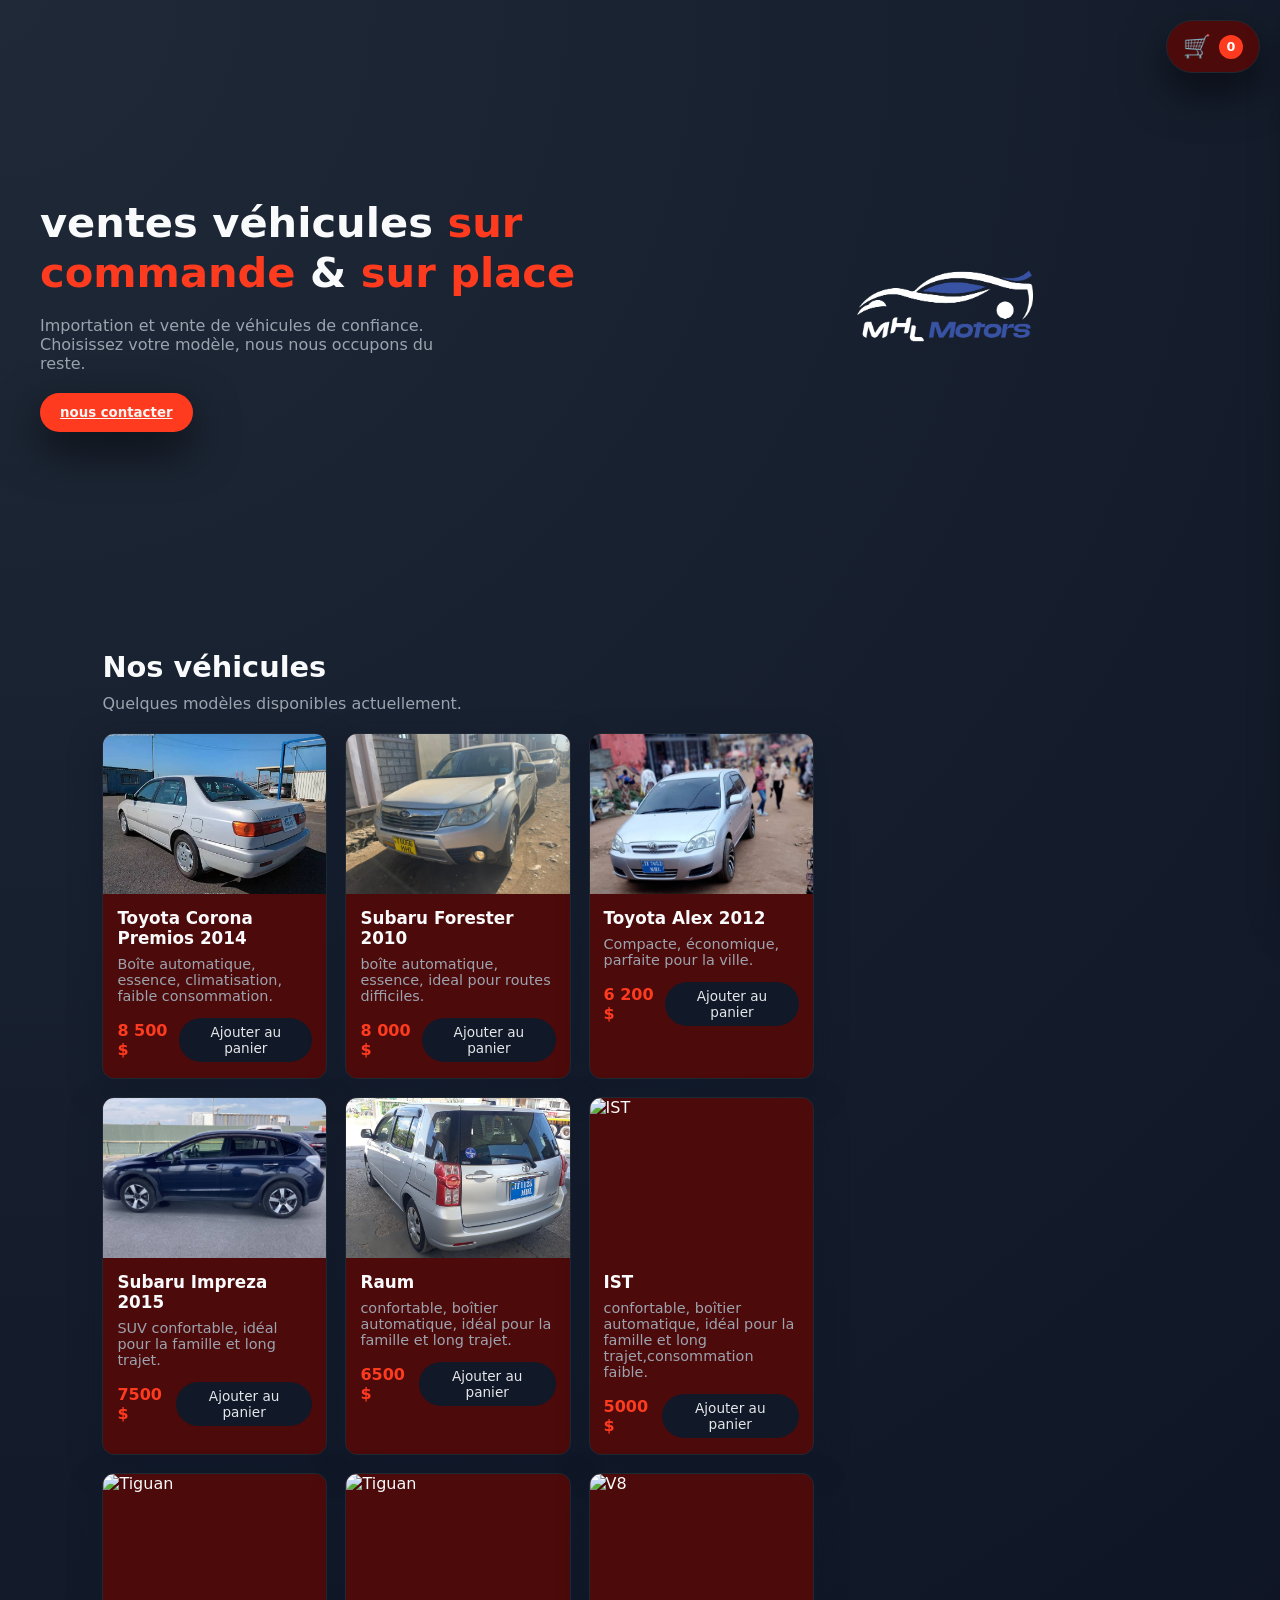
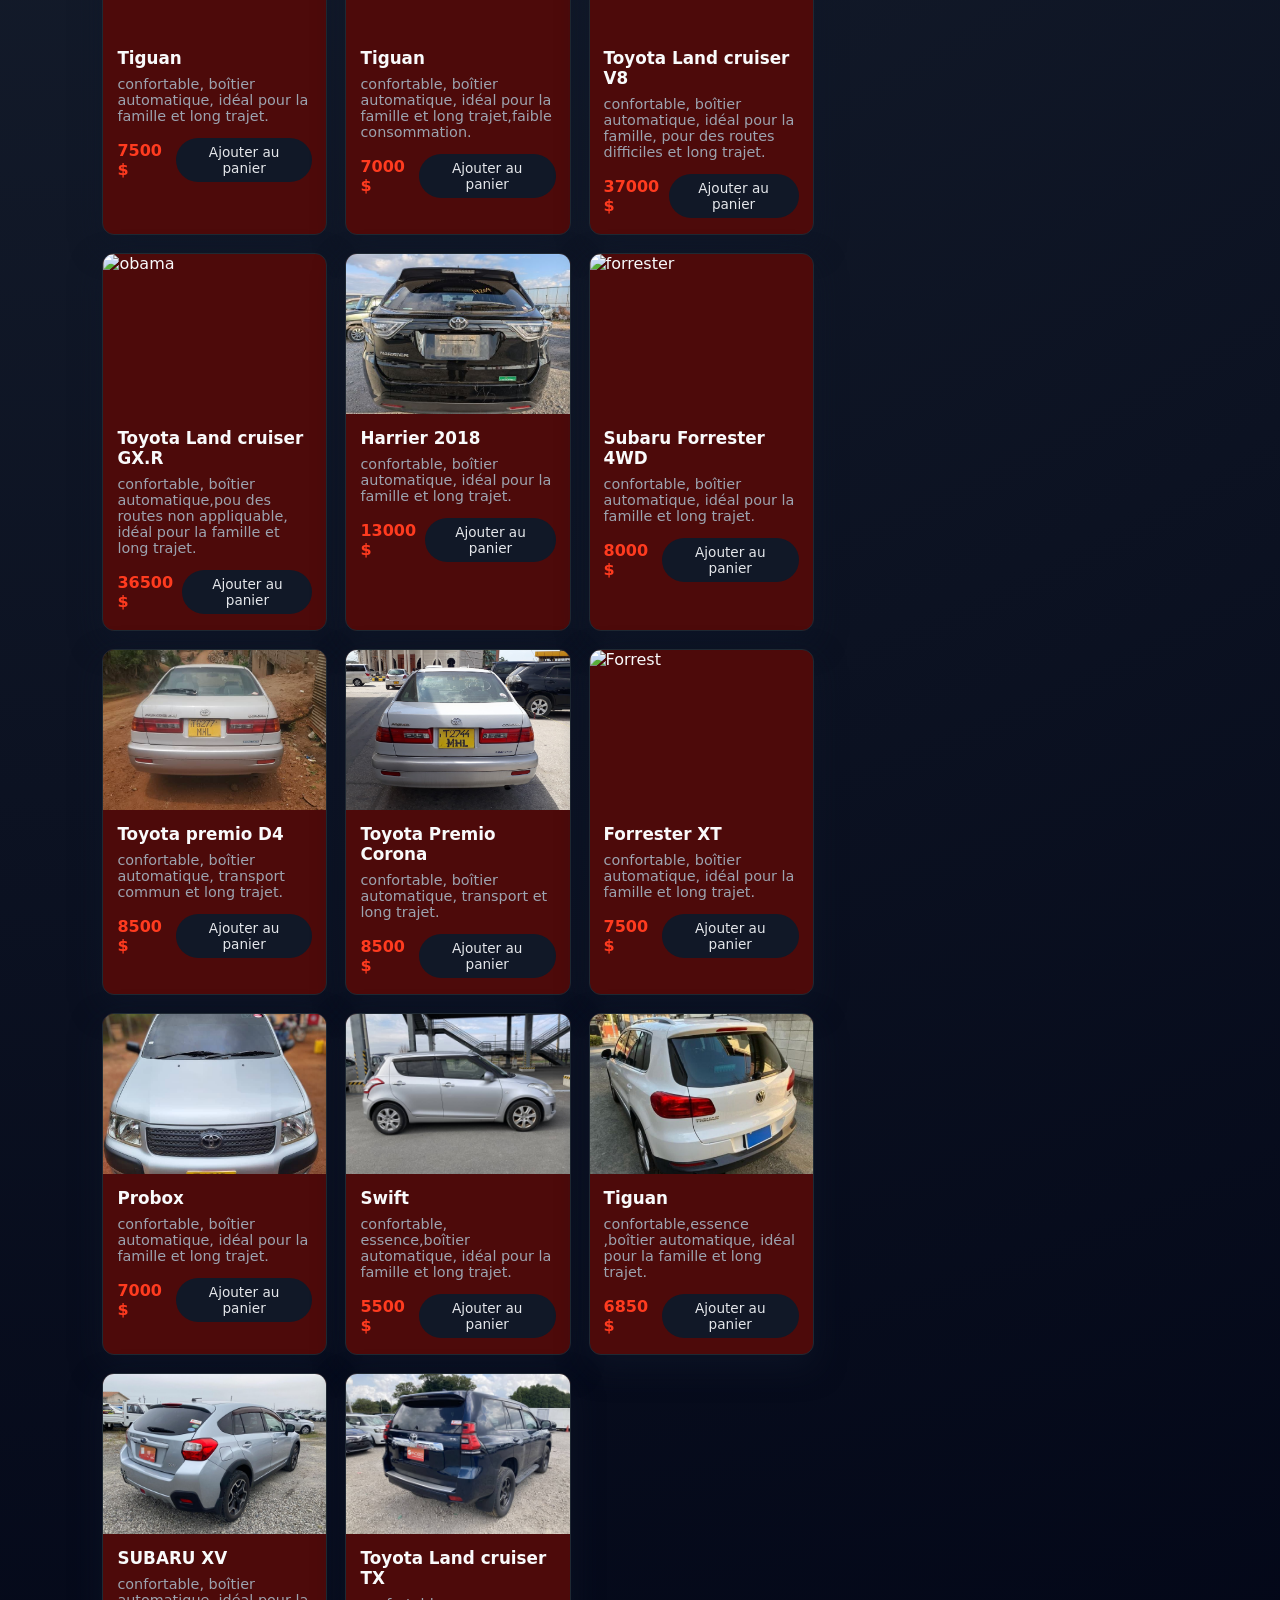
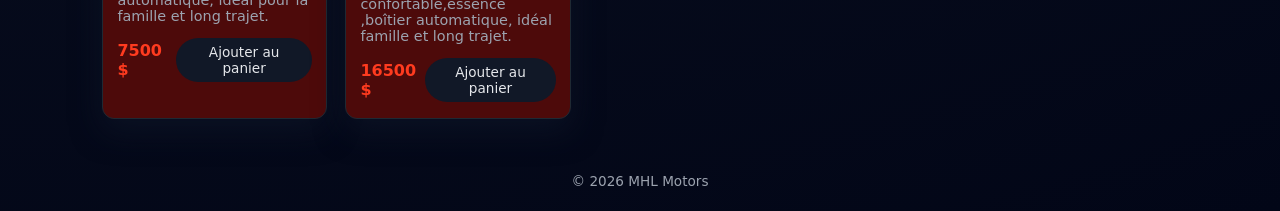
==== commit c00cb87b: "modif" ====
--- a/index.html
+++ b/index.html
@@ -35,7 +35,7 @@
 
                 <!-- Produit 1 -->
                 <article class="product-card" data-name="Toyota Corolla 2014" data-price="8500">
-                    <img src="toyota.jpg" alt="Toyota Corona Premios 2014">
+                    <img src="toyota.JPG" alt="Toyota Corona Premios 2014">
                     <div class="product-info">
                         <h3>Toyota Corona Premios 2014</h3>
                         <p>Boîte automatique, essence, climatisation, faible consommation.</p>
@@ -48,7 +48,7 @@
 
                 <!-- Produit 2 -->
                 <article class="product-card" data-name="Subaru Forester 2010" data-price="8000">
-                    <img src="mhlback.jpg" alt="Subaru Forester 2010">
+                    <img src="mhlback.JPG" alt="Subaru Forester 2010">
                     <div class="product-info">
                         <h3>Subaru Forester 2010</h3>
                         <p>boîte automatique, essence, ideal pour routes difficiles.</p>
@@ -61,7 +61,7 @@
 
                 <!-- Produit 3 -->
                 <article class="product-card" data-name="Toyota Alex 2012" data-price="6200">
-                    <img src="alex.jpg" alt="Toyota alex 2012">
+                    <img src="alex.JPG" alt="Toyota alex 2012">
                     <div class="product-info">
                         <h3>Toyota Alex 2012</h3>
                         <p>Compacte, économique, parfaite pour la ville.</p>
@@ -100,7 +100,7 @@
                 
                  <!-- Produit 6 -->
                 <article class="product-card" data-name="IST" data-price=" 5000">
-                    <img src="IST.jpeg" alt="IST">
+                    <img src="IST.JPEG" alt="IST">
                     <div class="product-info">
                         <h3>IST</h3>
                         <p> confortable, boîtier automatique, idéal pour la famille et long trajet,consommation faible.</p>
@@ -113,7 +113,7 @@
                 
                  <!-- Produit 7 -->
                 <article class="product-card" data-name="Tiguan" data-price=" 7500">
-                    <img src="Tiguan.jpg" alt="Tiguan">
+                    <img src="Tiguan.JPG" alt="Tiguan">
                     <div class="product-info">
                         <h3>Tiguan</h3>
                         <p> confortable, boîtier automatique, idéal pour la famille et long trajet.</p>
@@ -125,7 +125,7 @@
                 </article>
                  <!-- Produit 8 -->
                 <article class="product-card" data-name="Tiguan" data-price=" 7000">
-                    <img src="TUGUAN.jpeg" alt="Tiguan">
+                    <img src="TUGUAN.JPEG" alt="Tiguan">
                     <div class="product-info">
                         <h3>Tiguan</h3>
                         <p> confortable, boîtier automatique, idéal pour la famille et long trajet,faible consommation.</p>
@@ -137,7 +137,7 @@
                 </article>
                  <!-- Produit 9 -->
                 <article class="product-card" data-name="V8" data-price=" 37000">
-                    <img src="V8.jpeg" alt="V8">
+                    <img src="V8.JPEG" alt="V8">
                     <div class="product-info">
                         <h3>Toyota Land cruiser V8</h3>
                         <p> confortable, boîtier automatique, idéal pour la famille, pour des routes difficiles et long trajet.</p>
@@ -149,7 +149,7 @@
                 </article>
                 <!-- Produit 10 -->
                 <article class="product-card" data-name="Obama" data-price=" 36500">
-                    <img src="LAND.jpeg" alt="obama">
+                    <img src="LAND.JPEG" alt="obama">
                     <div class="product-info">
                         <h3>Toyota Land cruiser GX.R</h3>
                         <p> confortable, boîtier automatique,pou des routes non appliquable, idéal pour la famille et long trajet.</p>
@@ -257,7 +257,7 @@
                 </article>
                 <!-- Produit 19-->
                 <article class="product-card" data-name="Tiguan" data-price=" 7500">
-                    <img src="XV.jpg" alt="Tiguan">
+                    <img src="XV.JPG" alt="XV">
                     <div class="product-info">
                         <h3>SUBARU XV</h3>
                         <p> confortable, boîtier automatique, idéal pour la famille et long trajet.</p>
@@ -269,7 +269,7 @@
                 </article>
                 <!-- Produit 20-->
                 <article class="product-card" data-name="tx" data-price=" 16500">
-                    <img src="tx.jpg" alt="TX">
+                    <img src="tx.JPG" alt="TX">
                     <div class="product-info">
                         <h3>Toyota Land cruiser TX</h3>
                         <p> confortable,essence ,boîtier automatique, idéal famille et long trajet.</p>
